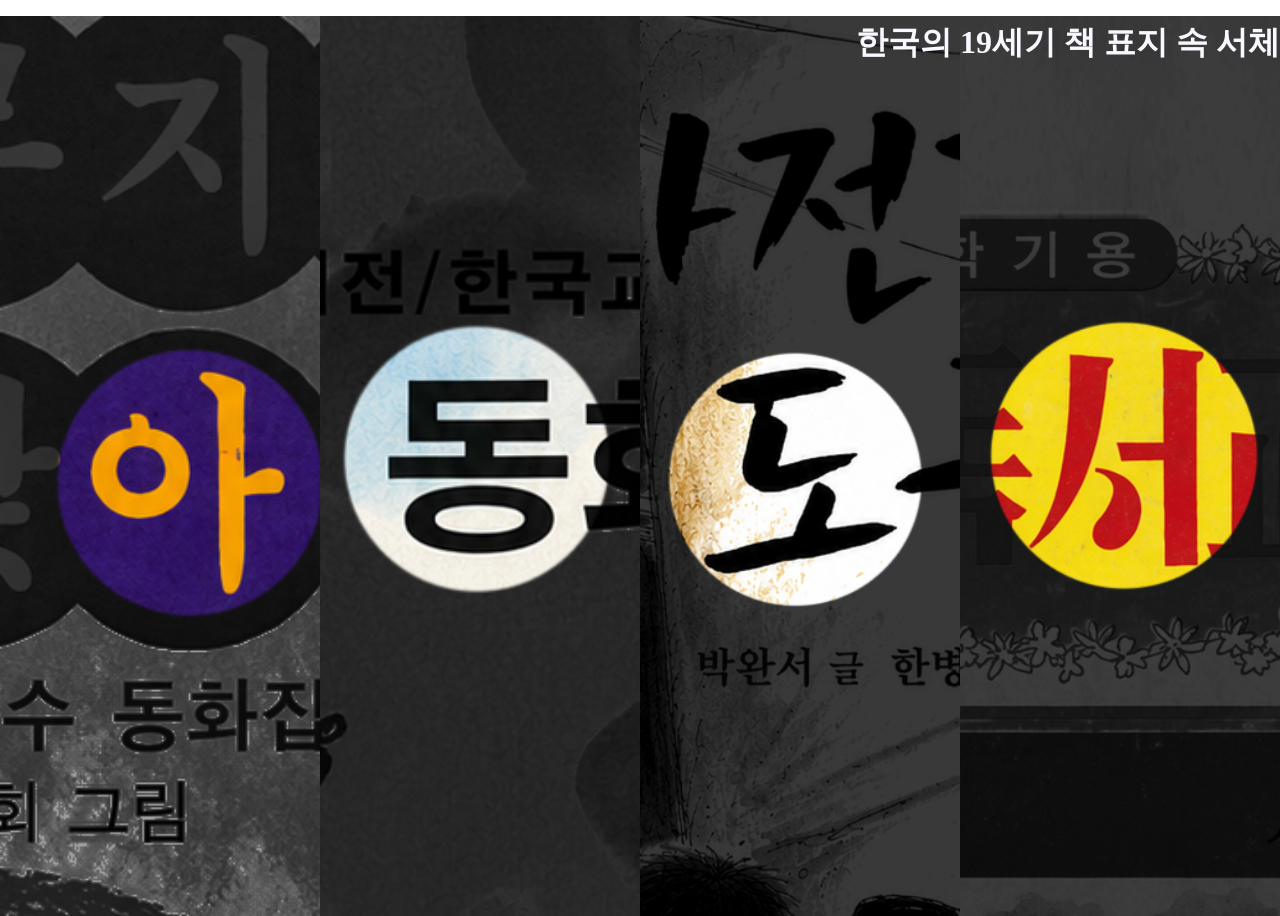
==== index.html @ 8a930ffe "파일추가" ====
<!DOCTYPE html>
<html lang="ko"> 
<head>
	<meta charset="UTF-8">
	<meta name="viewport" content="width=device-width, initial-scale=1.0">
	<title>19세기 표지디자인 서체</title>
	<meta name="description" content="19세기 표지디자인의 서체에 대해 소개합니다">
	<meta name="keywords" content="빛의 삼원색, 빨강, 초록, 파랑">
	<link rel="stylesheet" href="style.css">
</head>
<body>
	<h1>한국의 19세기 책 표지 속 서체</h1>
	<ul>
		<a href="serif.html"><li id="seriftitle">
			<div class="image-box"></div>
			<div class="slide-box"><p style="writing-mode: vertical-rl;">명조체 제목 도서</p></div>
		</li></a>
		<a href="sanserif.html"><li id="sanseriftitle">
			<div class="image-box"></div>
			<div class="slide-box"><p style="writing-mode: vertical-rl;">고딕체 제목 도서</p></div>
		</li></a>
		<a href="script.html"><li id="scripttiltle">
			<div class="image-box"></div>
			<div class="slide-box"><p style="writing-mode: vertical-rl;">손글씨체 제목 도서</p></div>
		</li></a>
		<a href="design.html"><li id="designtitle">
			<div class="image-box"></div>
			<div class="slide-box"><p style="writing-mode: vertical-rl;">디자인체 제목 도서</p></div>
		</li></a>
	</ul>
</body>
</html>
---- style.css ----
h1 {
	position: absolute;
	top: 0%;
	right: 0%;
	z-index: 999;
	color: ghostwhite;
}

#seriftitle, #sanseriftitle, #scripttiltle, #designtitle {
  position: relative;
  overflow: hidden;
}

.image-box {
  width: 100%;
  height: 100%;
  background-size: cover;
  background-position: center;
  transition: transform 0.5s ease; 
  position: absolute;
  top: 0;
  left: 0;
}

.slide-box {
  position: absolute;
  top: 0;
  left: 0;
  width: 100%;   
  height: 100%;
  background: #edeae4;
  z-index: -1; 
  display: flex;
  justify-content: center;
  align-items: center;
  font-size: x-large;
  font-family: serif;
}

#seriftitle:hover .image-box,
#sanseriftitle:hover .image-box,
#scripttiltle:hover .image-box,
#designtitle:hover .image-box {
  transform: translateX(100%); 
}
#seriftitle .image-box{background-image: url("a1.png");}
#sanseriftitle .image-box{background-image: url("a2.png");}
#scripttiltle .image-box{background-image: url("a3.png");}
#designtitle .image-box{background-image: url("a4.png");}



#seriftitle{
	width: 25%;
	height: 100%;
	left: 0%;
	position: absolute;
	display: flex;          
 	justify-content: center;   
 	height: 100%;	
}

#sanseriftitle{
	width: 25%;
	height: 100%;
	position: absolute;
	left: 25%;
	display: flex; 
	justify-content: center; 
  	align-items: center;
}

#scripttiltle{
	width: 25%;
	height: 100%;
	position: absolute;
	left: 50%;
	display: flex; 
	justify-content: center; 
  	align-items: center; 
}

#designtitle{
	width: 25%;
	height: 100%;
	position: absolute;
	left: 75%;
	display: flex; 
	justify-content: center; 
  	align-items: center;  
}
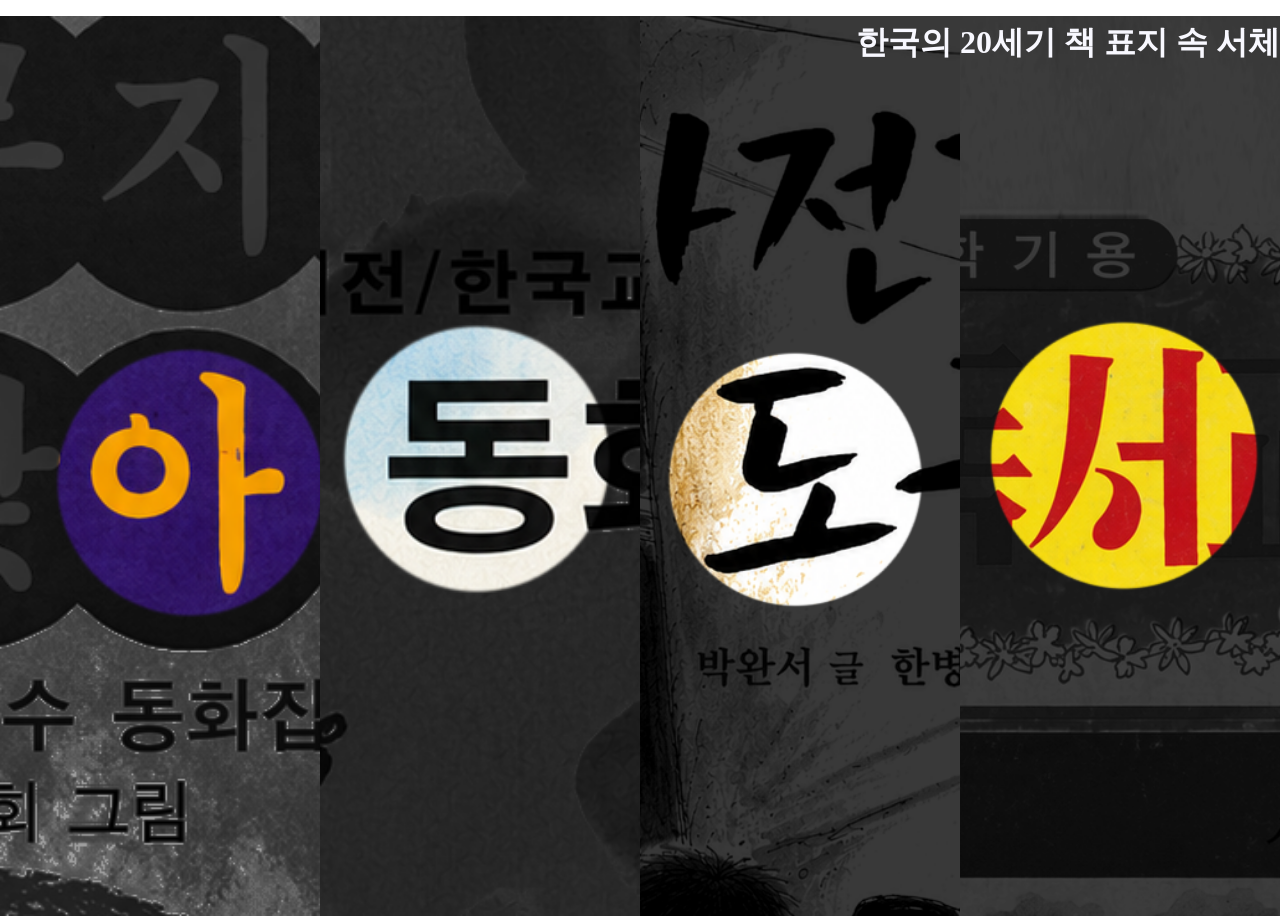
==== commit 40a4f3e8: "Update index.html" ====
--- a/index.html
+++ b/index.html
@@ -3,13 +3,13 @@
 <head>
 	<meta charset="UTF-8">
 	<meta name="viewport" content="width=device-width, initial-scale=1.0">
-	<title>19세기 표지디자인 서체</title>
+	<title>한국의 20세기 표지디자인 서체</title>
 	<meta name="description" content="19세기 표지디자인의 서체에 대해 소개합니다">
 	<meta name="keywords" content="빛의 삼원색, 빨강, 초록, 파랑">
 	<link rel="stylesheet" href="style.css">
 </head>
 <body>
-	<h1>한국의 19세기 책 표지 속 서체</h1>
+	<h1>한국의 20세기 책 표지 속 서체</h1>
 	<ul>
 		<a href="serif.html"><li id="seriftitle">
 			<div class="image-box"></div>
